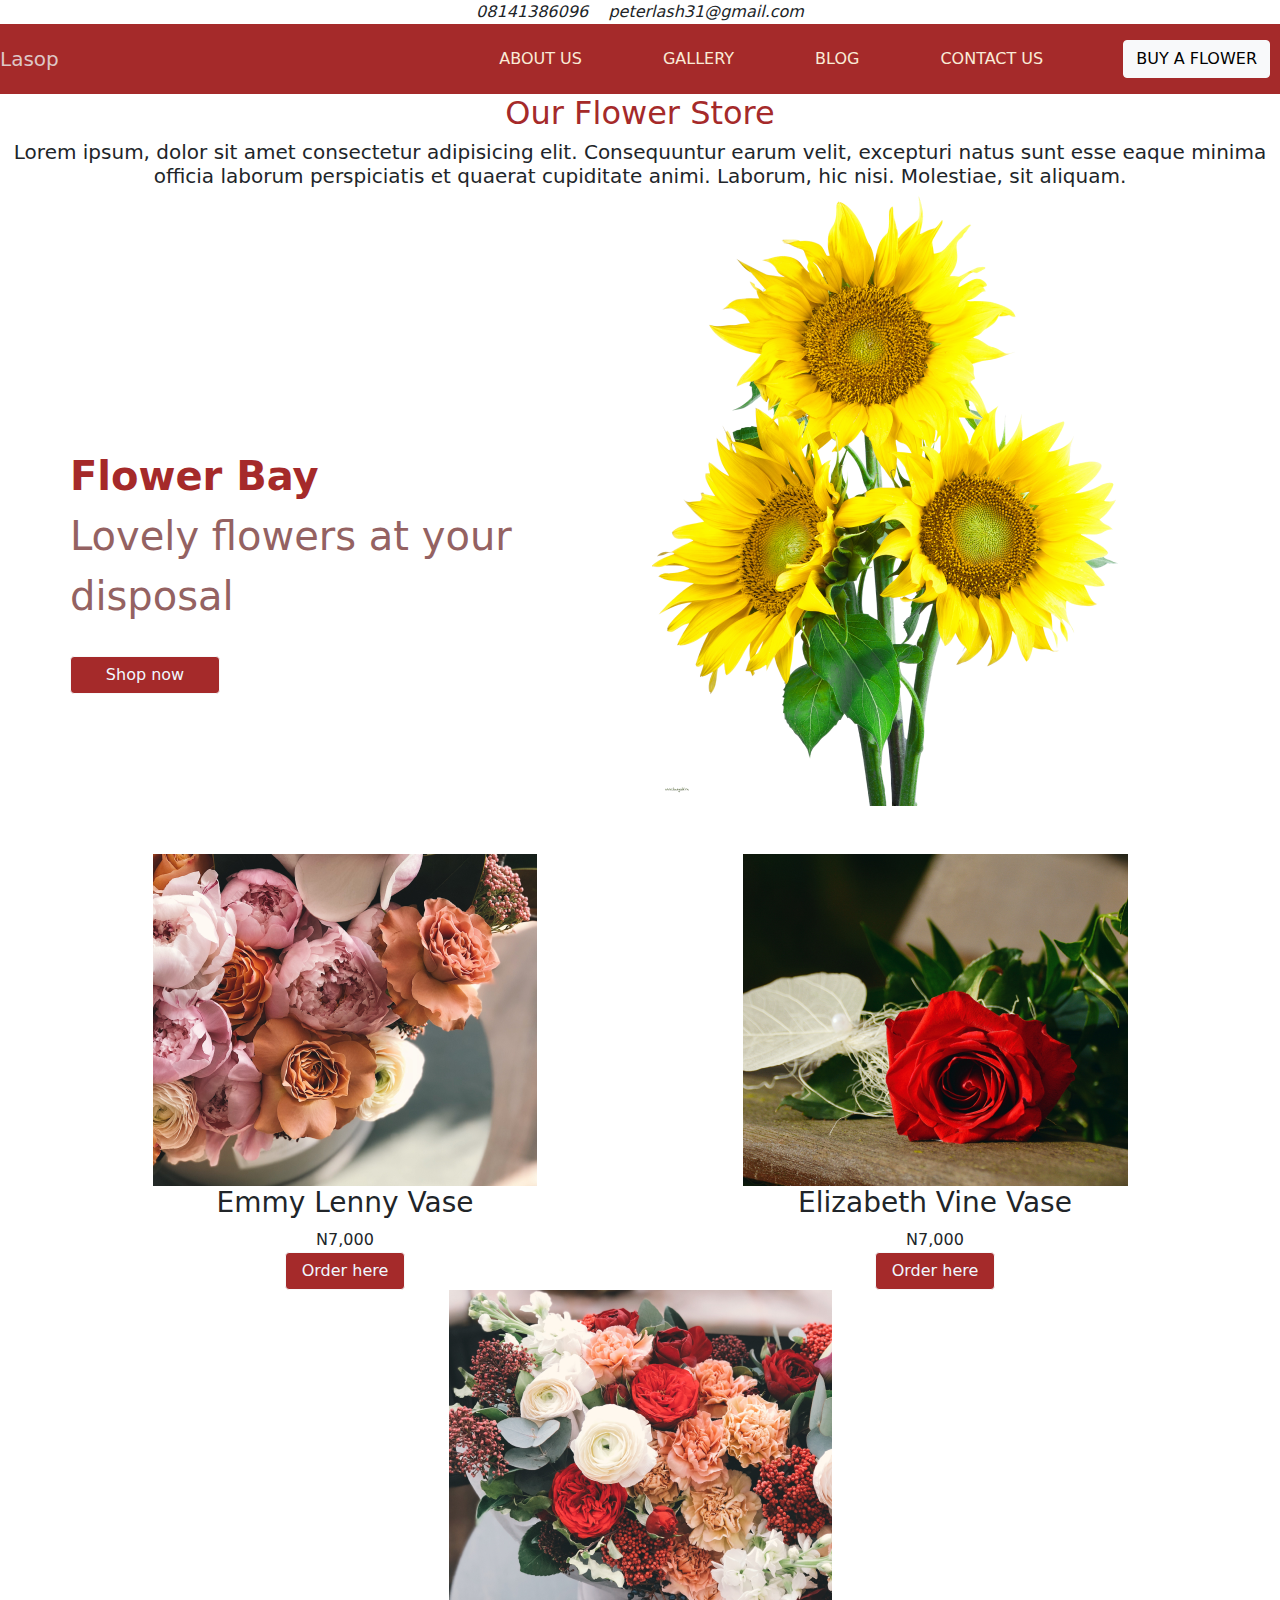
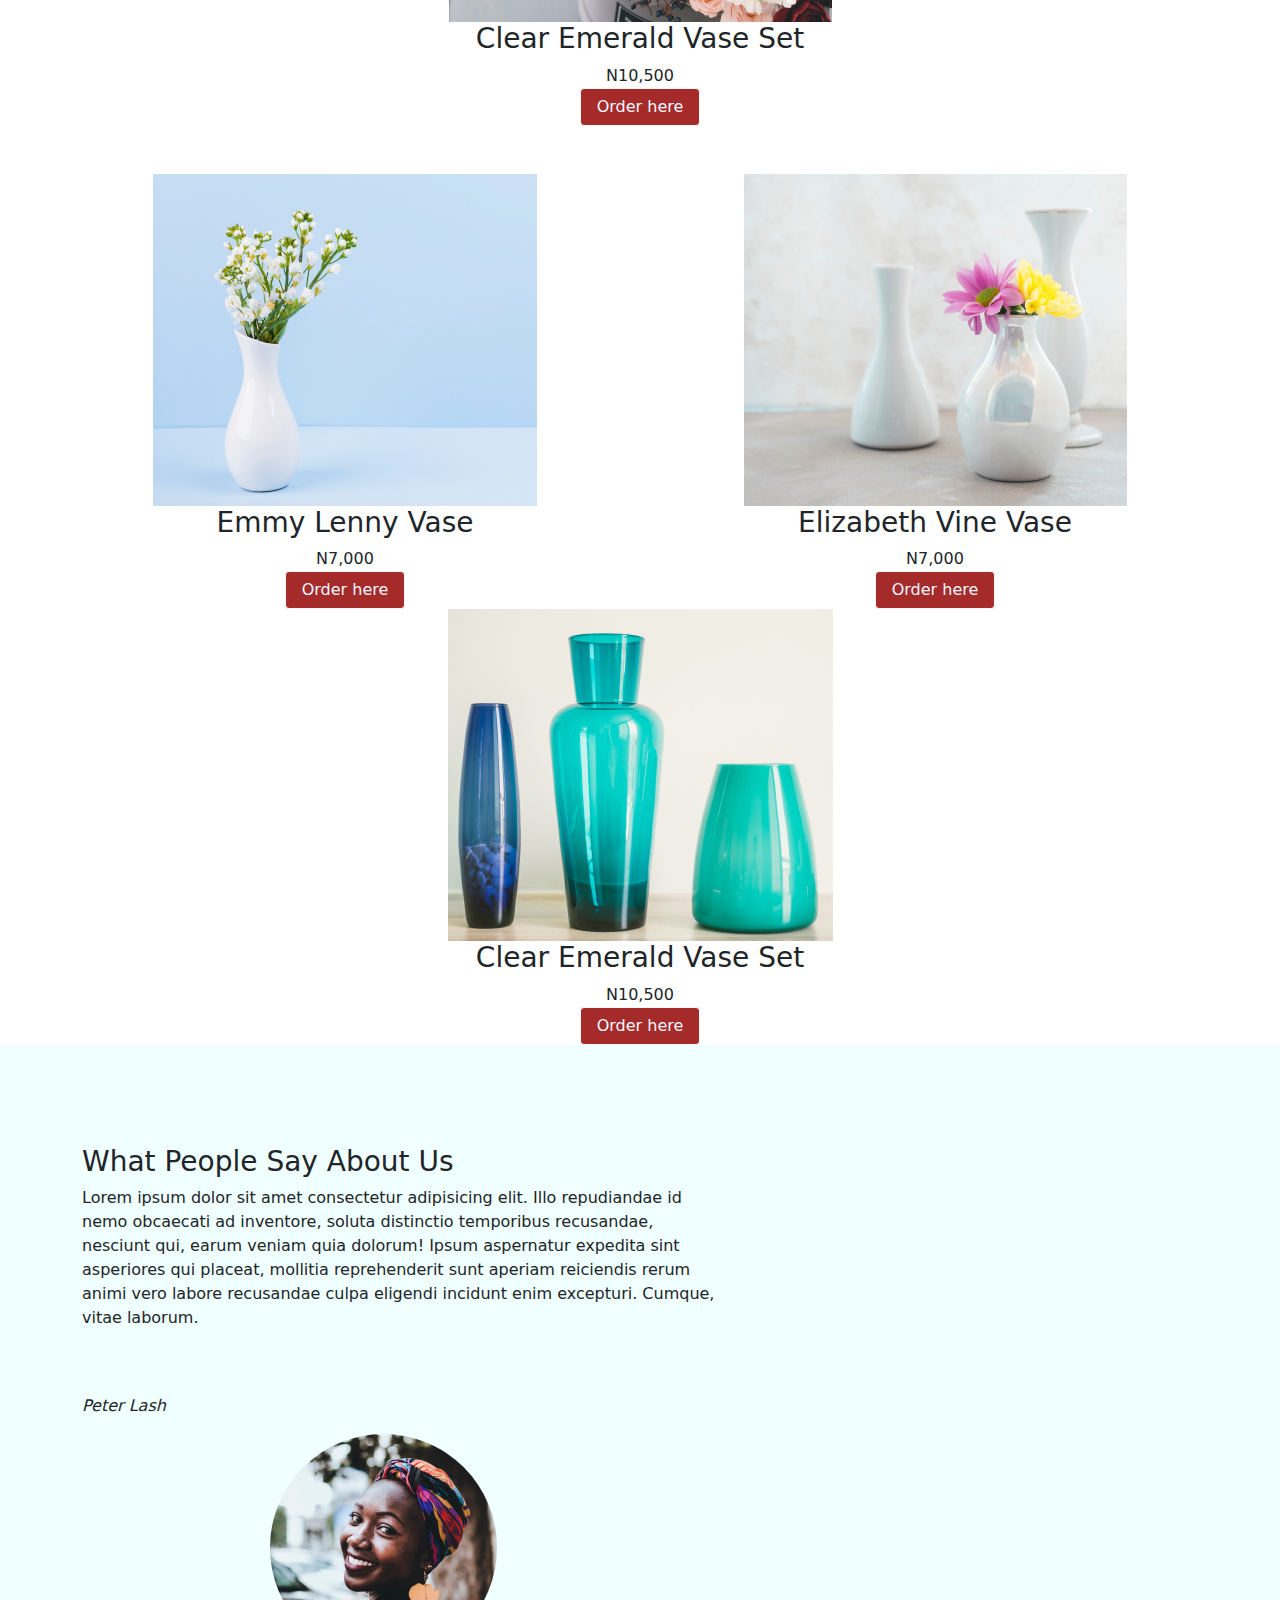
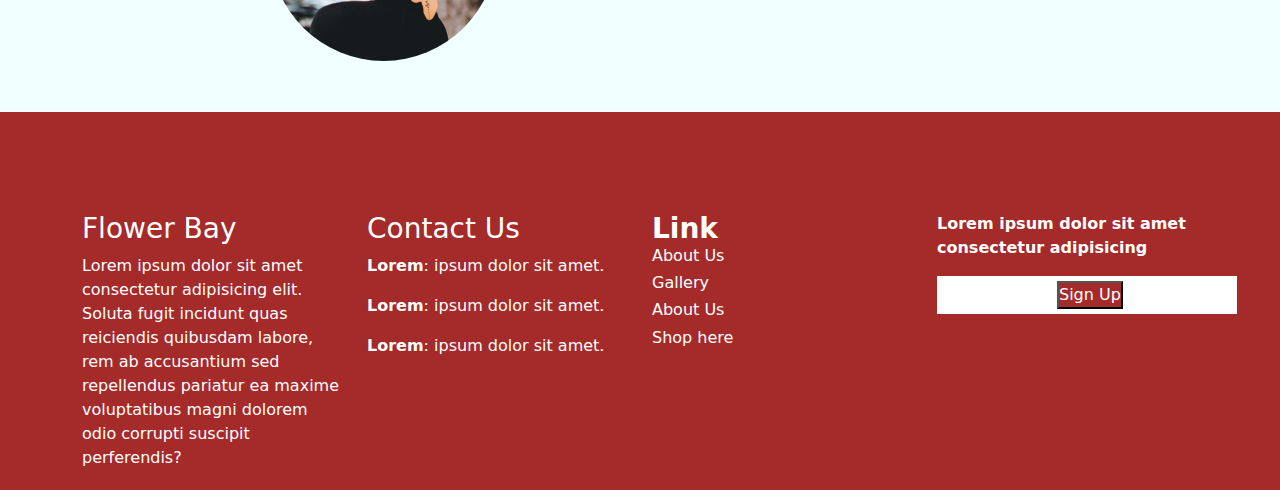
==== index.html @ dd429faf "home" ====
<!DOCTYPE html>
<html lang="en">
<head>
    <meta charset="UTF-8">
    <meta http-equiv="X-UA-Compatible" content="IE=edge">
    <meta name="viewport" content="width=device-width, initial-scale=1.0">
    <title>Document</title>
    <link rel="stylesheet" href="../Bootsrap/css/bootstrap.min.css">
    <link rel="stylesheet" href="./style.css">
</head>
<body>
    <div style="text-align: center;">
        <i>08141386096 &nbsp;&nbsp; peterlash31@gmail.com</i>
    </div>
    <nav class="navbar" style="background-color: brown;color: antiquewhite;">
        <a href="#" class="navbar-brand" style="color: rgb(222, 199, 199);">Lasop</a>
        <ul class="navbar nav" style="margin-right:10px;">
            <li class="navbar-item">ABOUT US</li>
            <li class="navbar-item">GALLERY</li>
            <li class="navbar-item">BLOG</li>
            <li class="navbar-item">CONTACT US</li>
            <li><button type="button" class="btn btn-light">BUY A FLOWER</button></li>
        </ul>
    </nav>
    <div style="text-align: center;">
        <h2 style="color: brown;">Our Flower Store</h2>
        <h5>Lorem ipsum, dolor sit amet consectetur adipisicing elit. Consequuntur earum velit, excepturi natus sunt esse eaque minima officia laborum perspiciatis et quaerat cupiditate animi. Laborum, hic nisi. Molestiae, sit aliquam.</h5>
    </div>
    <div class="row">
        <div class="col">
            <div class="flower-bay">
               <b>Flower Bay</b>
               <p>Lovely flowers at your disposal</p>
               <button type="button" class="btn btn-light" style="background-color: brown; color: aliceblue;width: 150px;">Shop now</button>
            </div>
        </div>
        <div class="col">
            <img src="./image/purepng1.png" alt="flowers">
        </div>
    </div>
    
    
  
<br><br>
    <div>
        <div class="row" style="background-color: white;  margin-right: 50px; margin-left: 50px;" >
       <div style="text-align: center; border-color: black;" class="col"><img src="./image/white-brown-and-purple-petaled-flowers-9311621.png" alt="">
       <h3>Emmy Lenny Vase</h3>N7,000 <br>
       <button type="button" class="btn btn-light" style="color: aliceblue; background-color: brown; width: 120px;">Order here</button></li>
       </div>
       <div style="text-align: center;" class="col"><img src="./image/red-rose-flower-2079991.png" alt="">
           <h3>Elizabeth Vine Vase</h3>N7,000 <br>
           <button type="button" class="btn btn-light" style="color: aliceblue; background-color: brown; width: 120px;">Order here</button></li></div>
       <div style="text-align: center;"class="col"><img src="./image/white-red-orange-and-brown-flowers-9311681.png" alt="">
           <h3>Clear Emerald Vase Set</h3>N10,500 <br>
           <button type="button" class="btn btn-light" style="color: aliceblue; background-color: brown; width: 120px;">Order here</button></li></div>
   </div>
<br><br>
   <div>
    <div class="row"  style="background-color: white;  margin-right: 50px; margin-left: 50px">
   <div style="text-align: center; border-color: black;" class="col"><img src="./image/EnnyLennyVase.png" alt="">
   <h3>Emmy Lenny Vase</h3>N7,000 <br>
   <button type="button" class="btn btn-light" style="color: aliceblue; background-color: brown; width: 120px;">Order here</button></li>
   </div>
   <div style="text-align: center;" class="col"><img src="./image/ElizabethVine.png" alt="">
       <h3>Elizabeth Vine Vase</h3>N7,000 <br>
       <button type="button" class="btn btn-light" style="color: aliceblue; background-color: brown; width: 120px;">Order here</button></li></div>
   <div style="text-align: center;"class="col"><img src="./image/ClearEmerald.png" alt="">
       <h3>Clear Emerald Vase Set</h3>N10,500 <br>
       <button type="button" class="btn btn-light" style="color: aliceblue; background-color: brown; width: 120px;">Order here</button></li></div>
</div>
    </div>
    <div class="justa">
        <div class="container cotton">
            <div class="row">
                <div class="col-7">
                    <h3>What People Say About Us</h3>
                     <p>Lorem ipsum dolor sit amet consectetur adipisicing elit. Illo repudiandae id nemo obcaecati ad inventore, soluta distinctio temporibus recusandae, nesciunt qui, earum veniam quia dolorum! Ipsum aspernatur expedita sint asperiores qui placeat, mollitia reprehenderit sunt aperiam reiciendis rerum animi vero labore recusandae culpa eligendi incidunt enim excepturi. Cumque, vitae laborum.</p><br><br>
                    <p><i>Peter Lash</i></p>
                  </div>
                  <div class="col image">
                    <img src="./image/photo-of-woman-wearing-headscarf-18205751.png"  alt="" style="border-radius: 50%; scroll-padding-left: 200px; margin-right: 70px;">
                  </div>
            </div>
           </div>
        
    </div>


   <div class="just">
    <div class="container load">
        <div class="row  row-cols-4">
          <div class="col">
              <h3>Flower Bay</h3>
              Lorem ipsum dolor sit amet consectetur adipisicing elit. Soluta fugit incidunt quas reiciendis quibusdam labore, rem ab accusantium sed repellendus pariatur ea maxime voluptatibus magni dolorem odio corrupti suscipit perferendis?
          </div>
          <div class="col ">
              <h3>Contact Us</h3>
              <p> <b>Lorem</b>: ipsum dolor sit amet.</p>
              <p> <b>Lorem</b>: ipsum dolor sit amet.</p>
              <p> <b>Lorem</b>: ipsum dolor sit amet.</p>
            </div>
          <div class="col">
            <h3><b>Link</b</h3><br>
            <h6> About Us</h6>
            <h6> Gallery</h6>
            <h6> About Us</h6>
            <h6> Shop here</h6>
    
          </div>
          <div class="col">
             <p> Lorem ipsum dolor sit amet consectetur adipisicing</p>
            <div class="butt"><button type="button" style="text-align: center;margin-left: 120px; background-color: brown; color: white;">Sign Up</button></div>
          </div>
        </div>
   </div>
  </div>
   
    
</body>
<link rel="stylesheet" href="../Bootsrap/js/bootstrap.min.js">
</html>
---- style.css ----
/* 
*{
    background-c
} */
.navbar{
    border: 2px;
}
.navbar-item{
    padding-right: 10px;
    margin-right: 70px;
    padding-left: 1px;
}
.button{
    margin-left: 80px;
    background-color: aliceblue;
    color: black;
    border-radius: 20px;
    margin-right: 60px;
    padding-right: 40px;
    padding-left: 40px;
}
.flower-bay{
    font-size: 40px;
    color: brown;
    padding-top: 250px;
    padding-left: 70px;
}
.flower-bay p{
    color: rgb(148, 98, 98);
}
.col{
    border: 1px;
}
/* .coll{
    margin-right: 150px;
    border-radius: 50%;
    padding-left: 550px;
    margin-top: 70px;
} */
.about{
     margin-top: 70px; 
    margin-left: 20px;
    float: right;
}
.box p{
    margin-left: 50px;
}
.cotton{
    padding-top: 100px;
    background-color: azure;
}
.image{
    padding-left: 200px;
}
.load
{
    background-color: brown;
    margin-top: 1px;
    padding-top: 100px;
    padding-bottom: 20px;
}
.row-cols-4{
color: white;
}

*{
    margin: 0;
    padding:0;
    box-sizing: border-box;
}
.just{
    background-color: brown;

}
.justa{
    background-color: azure;
    padding-bottom: 50px;
}
.butt{
    width: 300px;
    background: white;
    padding-top: 5px;
    padding-bottom: 5px;
}
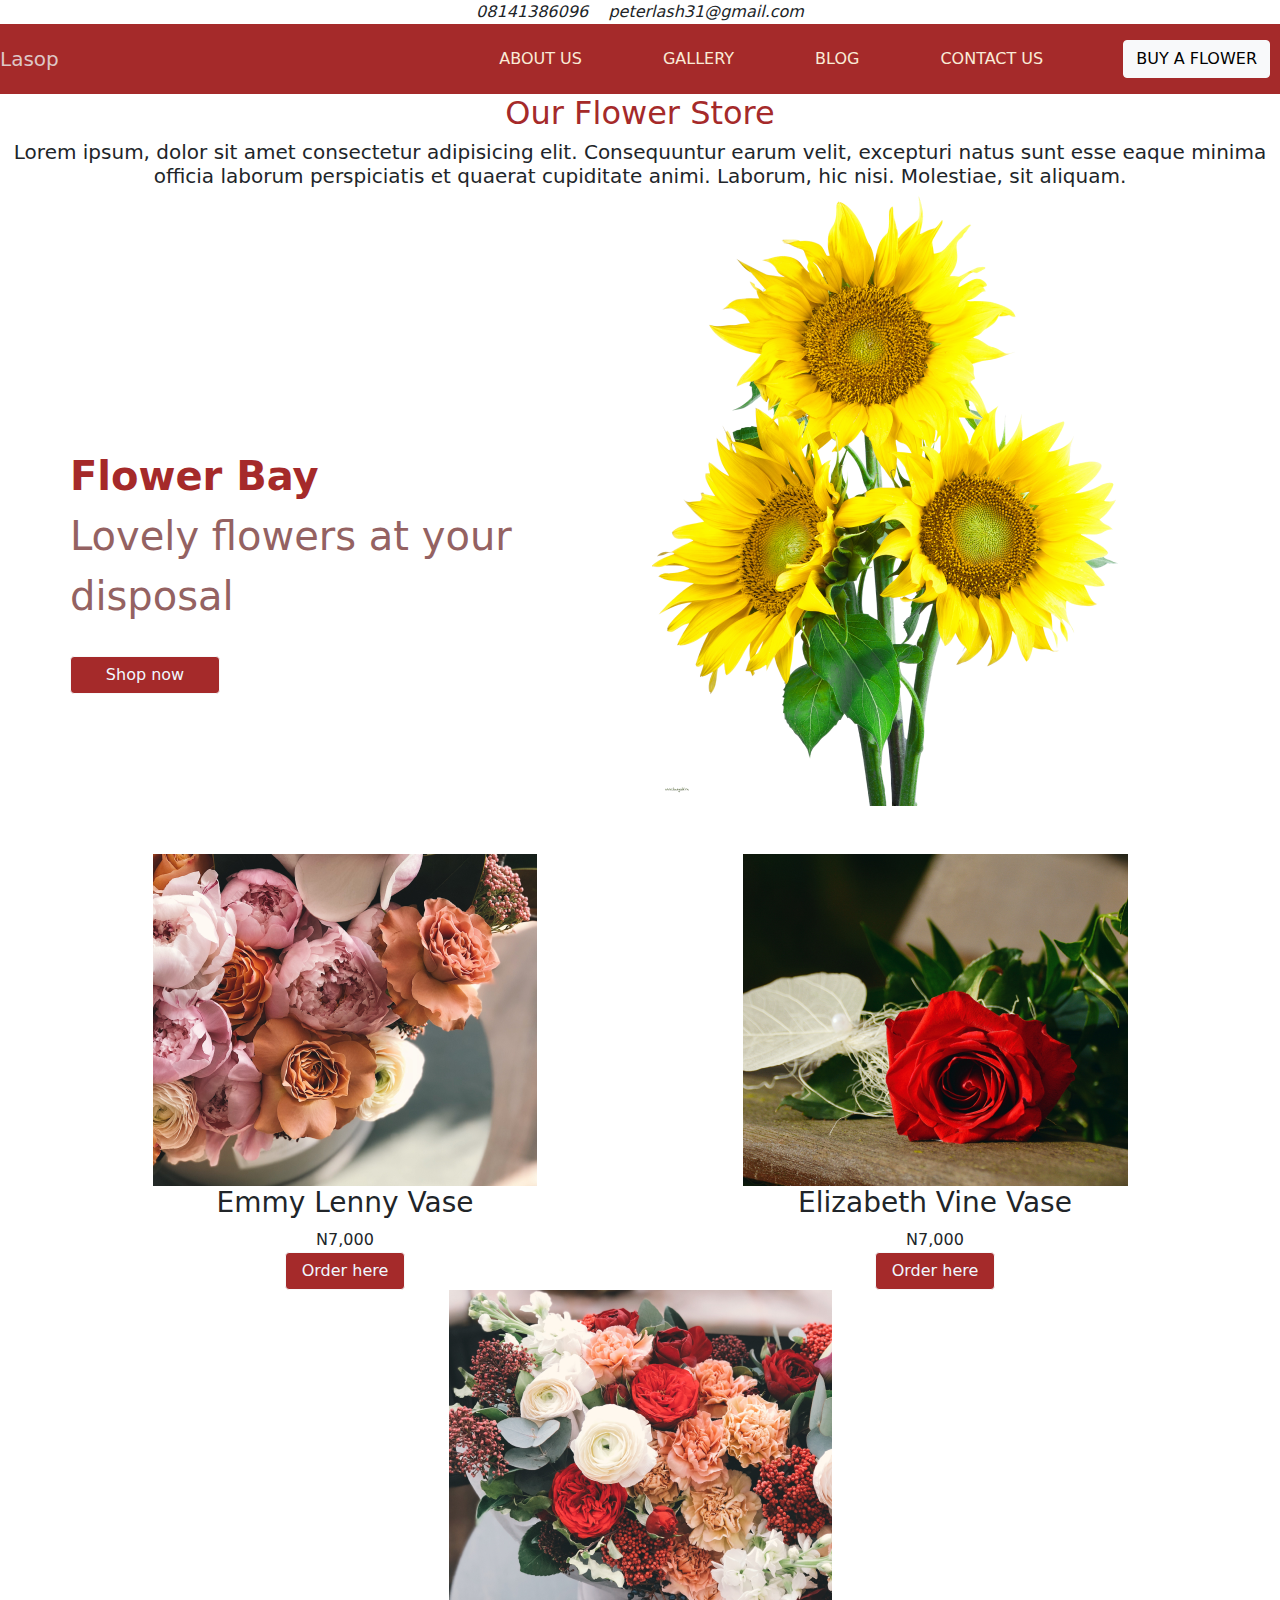
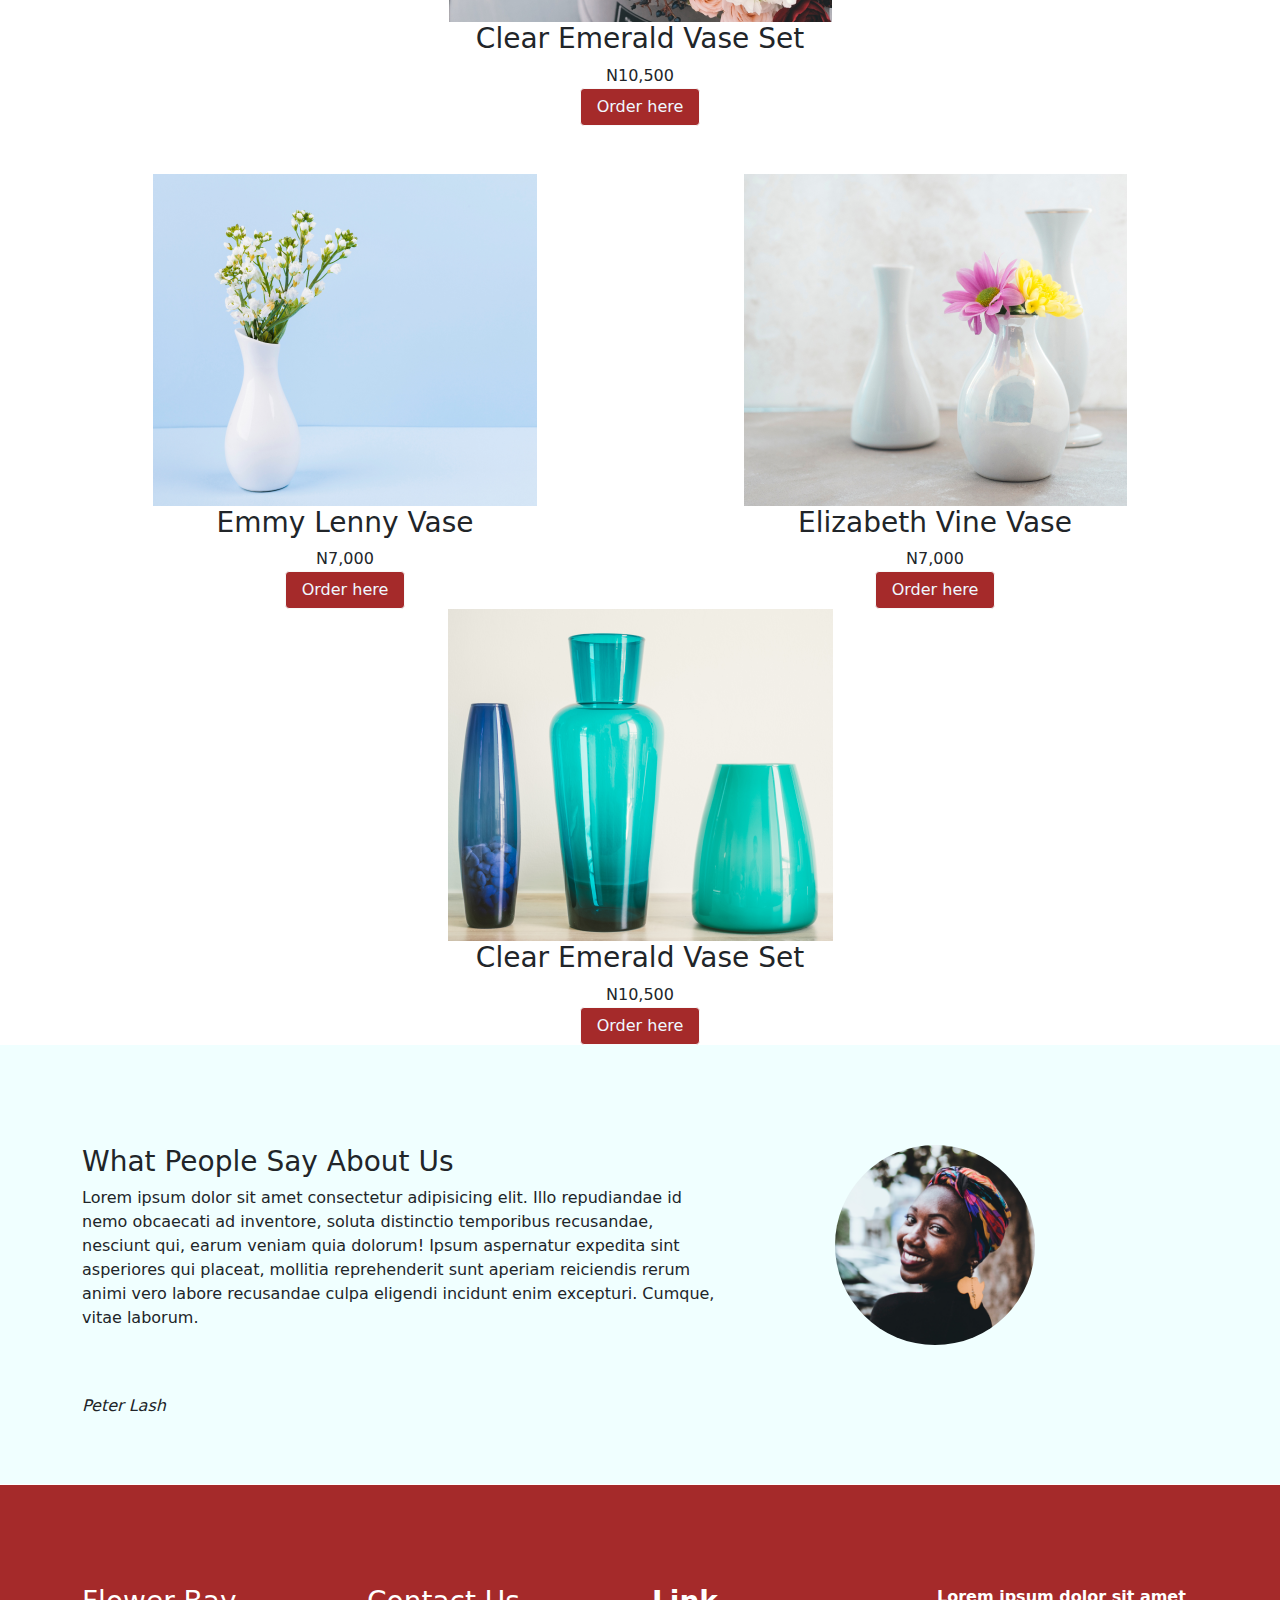
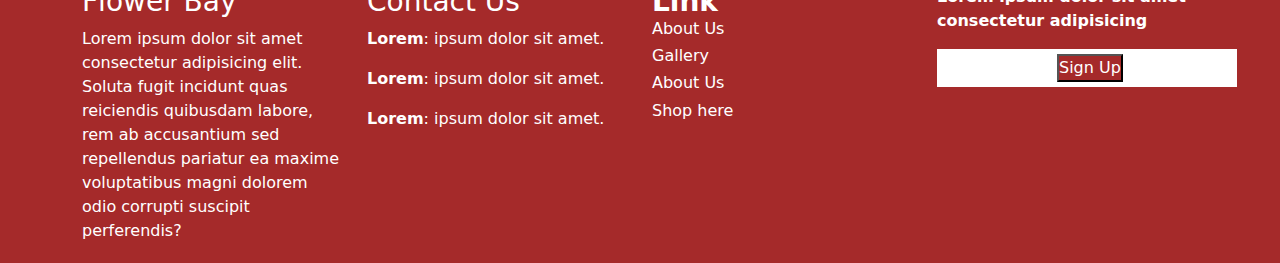
==== commit 0577d4c5: "i edit image" ====
--- a/index.html
+++ b/index.html
@@ -5,7 +5,7 @@
     <meta http-equiv="X-UA-Compatible" content="IE=edge">
     <meta name="viewport" content="width=device-width, initial-scale=1.0">
     <title>Document</title>
-    <link rel="stylesheet" href="../Bootsrap/css/bootstrap.min.css">
+    <link rel="stylesheet" href="./boostraps/css/bootstrap.min.css">
     <link rel="stylesheet" href="./style.css">
 </head>
 <body>
@@ -79,7 +79,7 @@
                     <p><i>Peter Lash</i></p>
                   </div>
                   <div class="col image">
-                    <img src="./image/photo-of-woman-wearing-headscarf-18205751.png"  alt="" style="border-radius: 50%; scroll-padding-left: 200px; margin-right: 70px;">
+                    <img src="./image/photo-of-woman-wearing-headscarf-18205751.png"  alt="" style="border-radius: 100%; width: 200px; height: 200px; margin-right: 70px;">
                   </div>
             </div>
            </div>
@@ -118,5 +118,5 @@
    
     
 </body>
-<link rel="stylesheet" href="../Bootsrap/js/bootstrap.min.js">
+<link rel="stylesheet" href="./boostraps/js/bootstrap.min.js">
 </html>--- a/style.css
+++ b/style.css
@@ -50,7 +50,7 @@
     background-color: azure;
 }
 .image{
-    padding-left: 200px;
+    padding-left: 100px;
 }
 .load
 {
